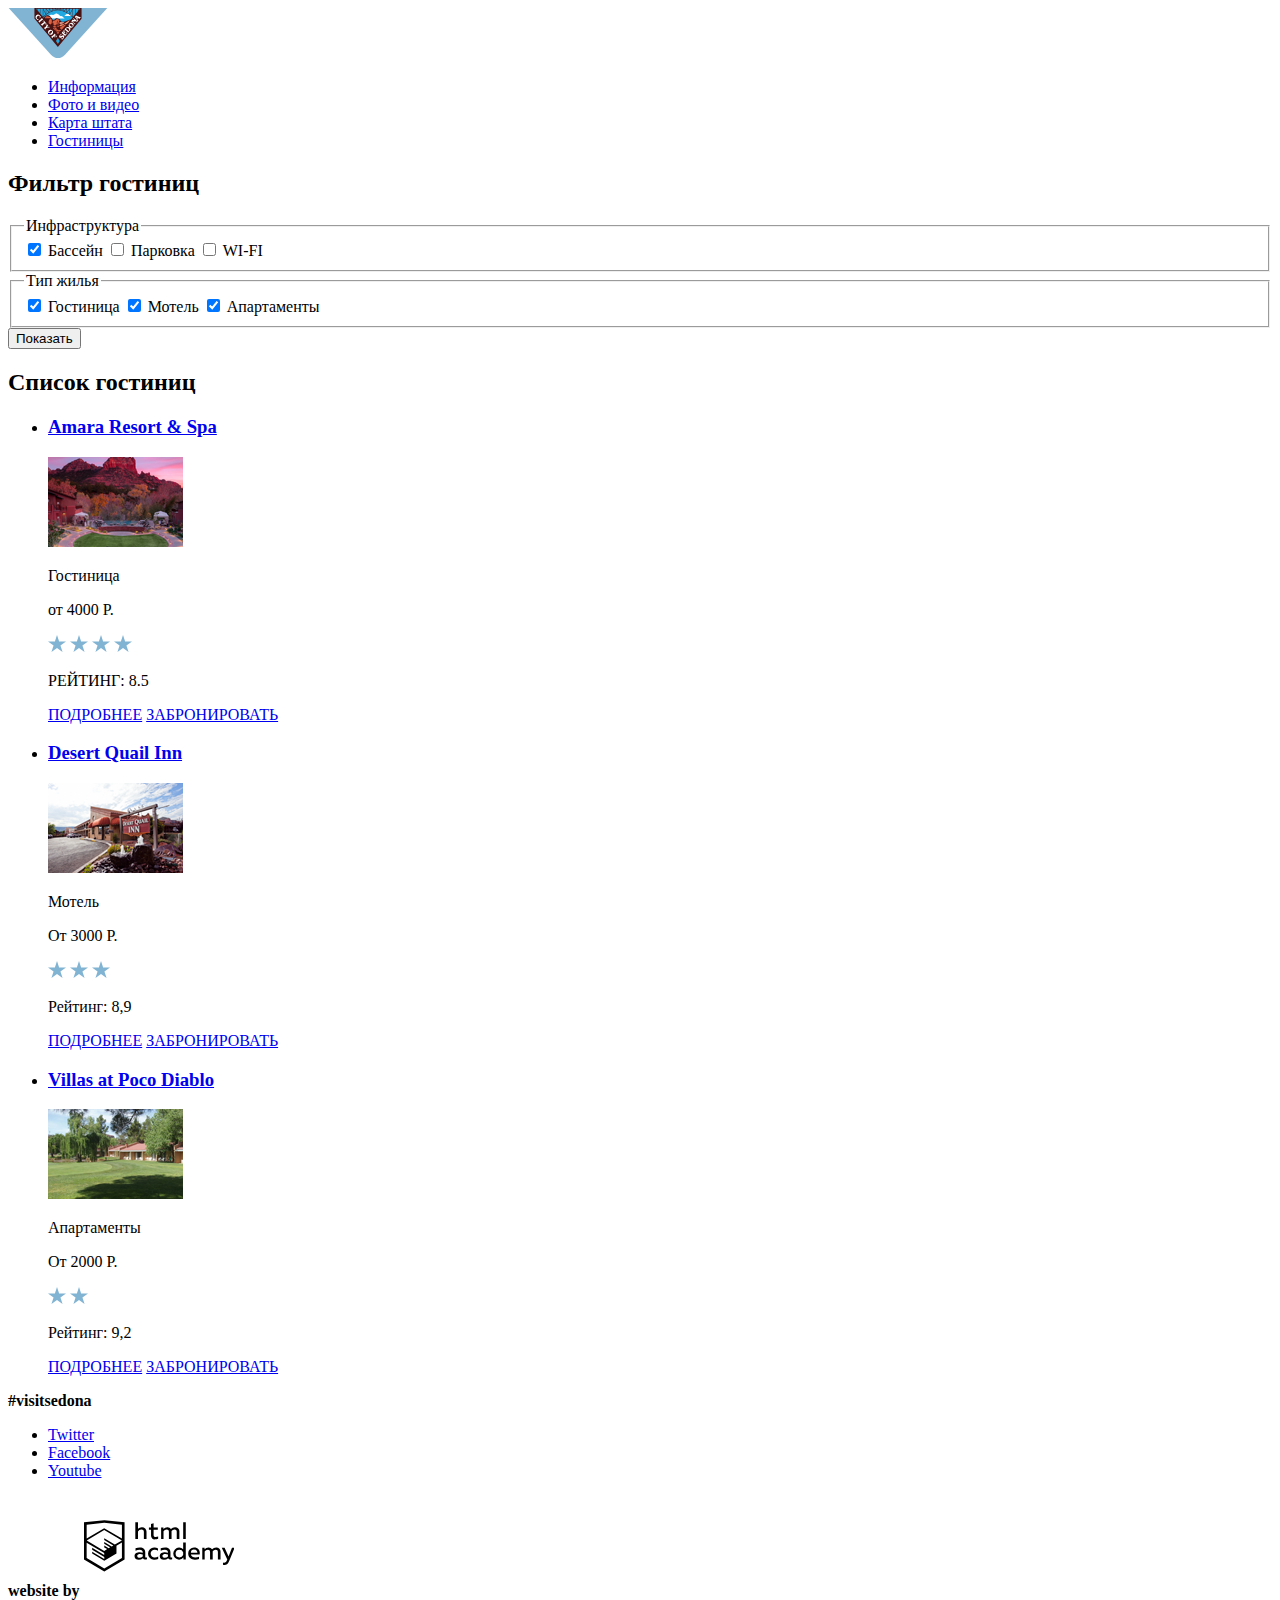
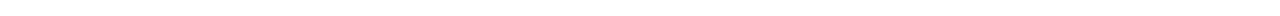
==== hotels.html @ fc9b0106 "Поправляет id и for" ====
<!DOCTYPE html>
<html lang="ru">

<head>
  <meta charset="utf-8">
  <title>HTML Academy: Седона</title>
</head>

<body>
  <header class="main-header">
    <nav class="main-menu">
      <a class="main-header-logo" href="index.html">
        <img src="img/logo.svg" width="100" height="50" alt="City of Sedona">
      </a>
      <ul class="site-navigation">
        <li><a href="info.html">Информация</a></li>
        <li><a href="photo.html">Фото и видео</a></li>
        <li><a href="map.html">Карта штата</a></li>
        <li class="site-hotels-current"><a href="hotels.html">Гостиницы</a></li>
      </ul>
    </nav>
  </header>
  <main class="container">
    <section class="filters">
      <h2 class="visually-hidden">Фильтр гостиниц</h2>
      <form action="https://echo.htmlacademy.ru" method="post">
        <fieldset>
          <legend>Инфраструктура</legend>
          <input type="checkbox" name="options-field" id="options-field-1" value="Бассейн" checked>
          <label for="options-field-1">Бассейн</label>
          <input type="checkbox" name="options-field" id="options-field-2" value="Парковка">
          <label for="options-field-2">Парковка</label>
          <input type="checkbox" name="options-field" id="options-field-3" value="WI-FI">
          <label for="options-field-3">WI-FI</label>
        </fieldset>

        <fieldset>
          <legend>Тип жилья</legend>
          <input type="checkbox" name="type-field" id="type-field-1" value="Гостиница" checked>
          <label for="type-field-1">Гостиница</label>
          <input type="checkbox" name="type-field" id="type-field-2" value="Мотель" checked>
          <label for="type-field-2">Мотель</label>
          <input type="checkbox" name="type-field" id="type-field-3" value="Апартаменты" checked>
          <label for="type-field-3">Апартаменты</label>
        </fieldset>
        <button type="submit" class="search">Показать</button>
      </form>
    </section>

    <section class="found">
      <h2 class="visually-hidden">Список гостиниц</h2>
      <ul class="found-list">
        <li class="found-hotel">
          <h3>
            <a href="found-hotel.html">Amara Resort & Spa</a>
          </h3>
          <img src="img/photo-hotel-amara.png" alt="Amara Resort & Spa">
          <p class="type">Гостиница</p>
          <p class="price">от 4000 Р.</p>
          <p class="star">
            <img src="img/star.svg" alt="4 звезды">
            <img src="img/star.svg" alt="">
            <img src="img/star.svg" alt="">
            <img src="img/star.svg" v>
          </p>
          <p class="rating">РЕЙТИНГ: 8.5</p>
          <p class="hotel-buttons">
            <a class="about-hotel" href="#">ПОДРОБНЕЕ</a>
            <a class="hotel-book" href="#">ЗАБРОНИРОВАТЬ</a>
          </p>
        </li>

        <li class="found-hotel">
          <h3>
            <a href="found-hotel.html">Desert Quail Inn</a>
          </h3>
          <img src="img/photo-hotel-desert.png" alt="Desert Quail Inn">
          <p class="type">Мотель</p>
          <p class="price">От 3000 Р.</p>
          <p class="star">
            <img src="img/star.svg" alt="3 звезды">
            <img src="img/star.svg" alt="">
            <img src="img/star.svg" alt="">
          </p>
          <p class="rating">Рейтинг: 8,9</p>
          <p class="hotel-buttons">
            <a class="about-hotel" href="#">ПОДРОБНЕЕ</a>
            <a class="hotel-book" href="#">ЗАБРОНИРОВАТЬ</a>
          </p>
        </li>

        <li class="found-hotel">
          <h3>
            <a href="found-hotel.html">Villas at Poco Diablo</a>
          </h3>
          <img src="img/photo-hotel-villas.png" alt="Villas at Poco Diablo">
          <p class="type">Апартаменты</p>
          <p class="price">От 2000 Р.</p>
          <p class="star">
            <img src="img/star.svg" alt="2 звезды">
            <img src="img/star.svg" alt="">
          </p>
          <p class="rating">Рейтинг: 9,2</p>
          <p class="hotel-buttons">
            <a class="about-hotel" href="#">ПОДРОБНЕЕ</a>
            <a class="hotel-book" href="#">ЗАБРОНИРОВАТЬ</a>
          </p>
        </li>
      </ul>
    </section>
  </main>

  <footer class="main-footer">
    <b class="visit">#visitsedona</b>
    <ul class="footer-social">
      <li><a class="social-button" href="#">Twitter</a></li>
      <li><a class="social-button" href="#">Facebook</a></li>
      <li><a class="social-button" href="#">Youtube</a></li>
    </ul>
    <p class="footer-copyright">
      <b>website by</b>
      <a href="https://htmlacademy.ru/intensive/htmlcss">
        <img src="img/logo-develop.svg" width="150" height="100" alt="HTML Academy">
      </a>
    </p>
  </footer>
</body>

</html>
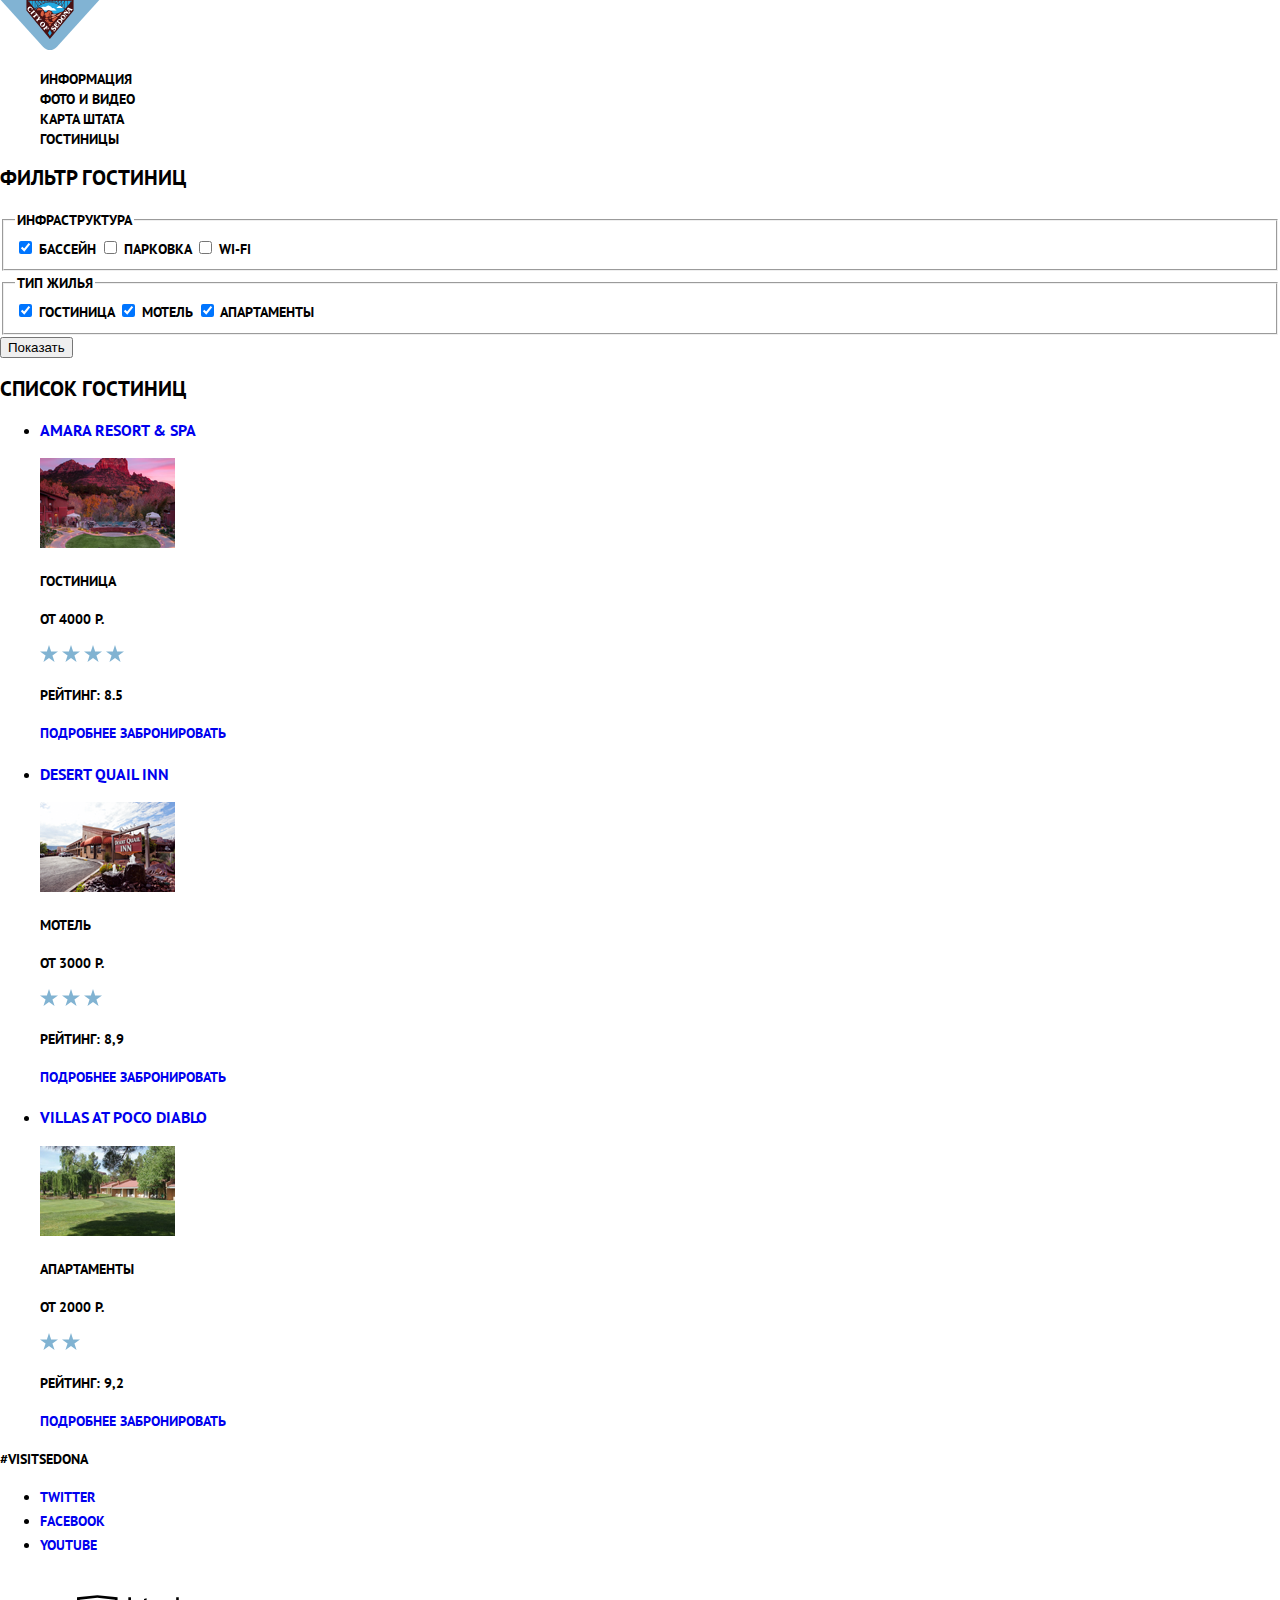
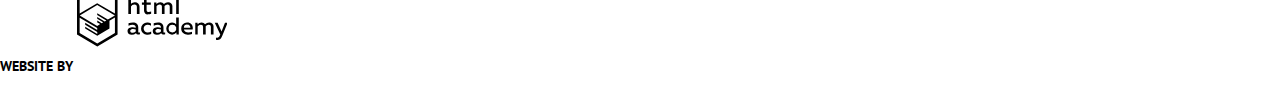
==== commit 0012f62f: "CSS" ====
--- a/hotels.html
+++ b/hotels.html
@@ -4,6 +4,8 @@
 <head>
   <meta charset="utf-8">
   <title>HTML Academy: Седона</title>
+  <link href="https://fonts.googleapis.com/css?family=PT+Sans:400,700&amp;subset=latin,cyrillic" rel="stylesheet">
+  <link href="css/style.css" rel="stylesheet">
 </head>
 
 <body>
@@ -61,7 +63,7 @@
             <img src="img/star.svg" alt="4 звезды">
             <img src="img/star.svg" alt="">
             <img src="img/star.svg" alt="">
-            <img src="img/star.svg" v>
+            <img src="img/star.svg" alt="">
           </p>
           <p class="rating">РЕЙТИНГ: 8.5</p>
           <p class="hotel-buttons">
--- a/css/style.css
+++ b/css/style.css
@@ -0,0 +1,64 @@
+body {
+  margin: 0;
+  padding: 0;
+
+  font-family: "PT Sans", Arial, sans-serif;
+  font-size: 14px;
+  line-height: 24px;
+  font-weight: 700;
+  color: #000000;
+  text-transform: uppercase;
+
+  background-color: #ffffff;
+  /*background-image: url("img/background-photo-main.jpg");*/
+  background-position: top center;
+  background-repeat: no-repeat;
+}
+
+a {
+  text-decoration: none;
+}
+
+.main-menu {
+  font-size: 14px;
+   line-height: 20px;
+   color: #000000;
+   background-color: #ffffff;
+}
+
+.site-navigation {
+  list-style: none;
+}
+.site-navigation a {
+  color: #000000;
+}
+
+.site-navigation a:hover {
+  color: #81b3d2;
+}
+
+.site-navigation a:focus {
+  color: rgba(0, 0, 0, 0.3);
+}
+
+.features-list {
+  list-style: none;
+}
+
+.feature-item {
+  text-align: center;
+  }
+
+.featured-item h3 {
+  font-size: 21px;
+  line-height: 25px;
+  font-weight: bold;
+  color: #ffffff;
+}
+
+.featured-item-in h3 {
+  font-size: 21px;
+  line-height: 25px;
+  font-weight: bold;
+  color: #000000;
+}
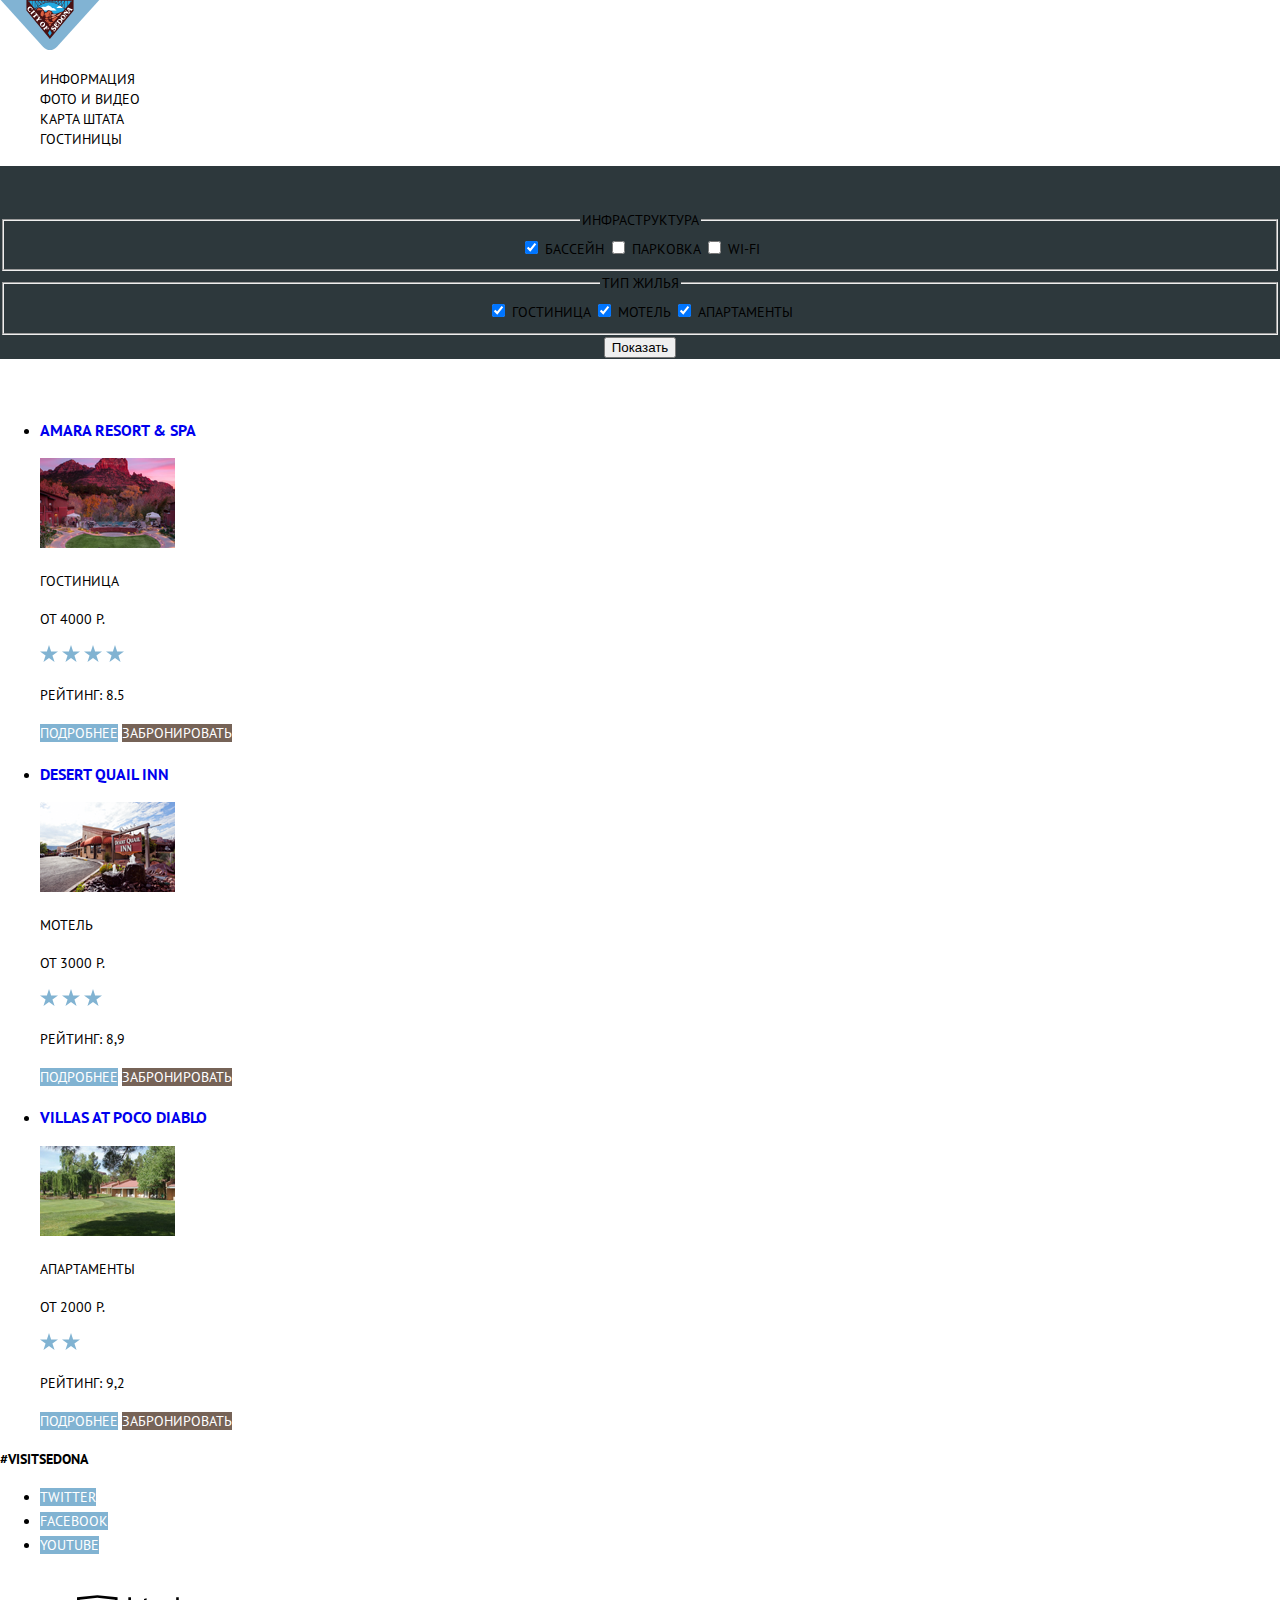
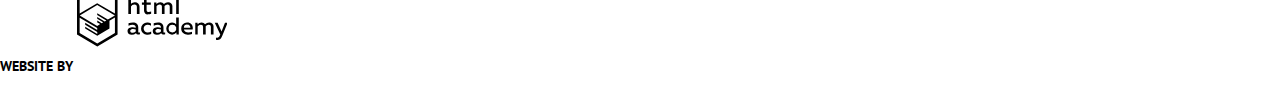
==== commit d07d1ee0: "Убрал ненужные аттрибуты на странице index" ====
--- a/hotels.html
+++ b/hotels.html
@@ -45,7 +45,7 @@
           <input type="checkbox" name="type-field" id="type-field-3" value="Апартаменты" checked>
           <label for="type-field-3">Апартаменты</label>
         </fieldset>
-        <button type="submit" class="search">Показать</button>
+        <button type="submit" class="show">Показать</button>
       </form>
     </section>
 
--- a/css/style.css
+++ b/css/style.css
@@ -5,12 +5,11 @@
   font-family: "PT Sans", Arial, sans-serif;
   font-size: 14px;
   line-height: 24px;
-  font-weight: 700;
   color: #000000;
   text-transform: uppercase;
 
   background-color: #ffffff;
-  /*background-image: url("img/background-photo-main.jpg");*/
+  background-image: url("img/background-photo-main.PNG")/*;перенести в section*/
   background-position: top center;
   background-repeat: no-repeat;
 }
@@ -62,3 +61,48 @@
   font-weight: bold;
   color: #000000;
 }
+
+.visually-hidden {
+  visibility: hidden;
+}
+
+.intro {
+  background-image: url("../img//background-photo-main.PNG");
+  background-color: #2D383C;
+  background-repeat: no-repeat;
+  text-align: center;
+  background-size: 100%;
+}
+
+.search-hotels {
+  background-color: #766357;
+  color: white;
+}
+
+.search {
+  background-color: #81b3d2;
+  color: white;
+}
+
+.filters {
+  background-image: url("../img//filter-background-hotels.PNG");
+  background-color: #2D383C;
+  background-repeat: no-repeat;
+  text-align: center;
+  background-size: 100%;
+}
+
+.about-hotel {
+  background-color: #81b3d2;
+  color: white;
+}
+
+.hotel-book {
+  background-color: #766357;
+  color: white;
+}
+
+.social-button {
+  background-color: #81b3d2;
+  color: white;
+}
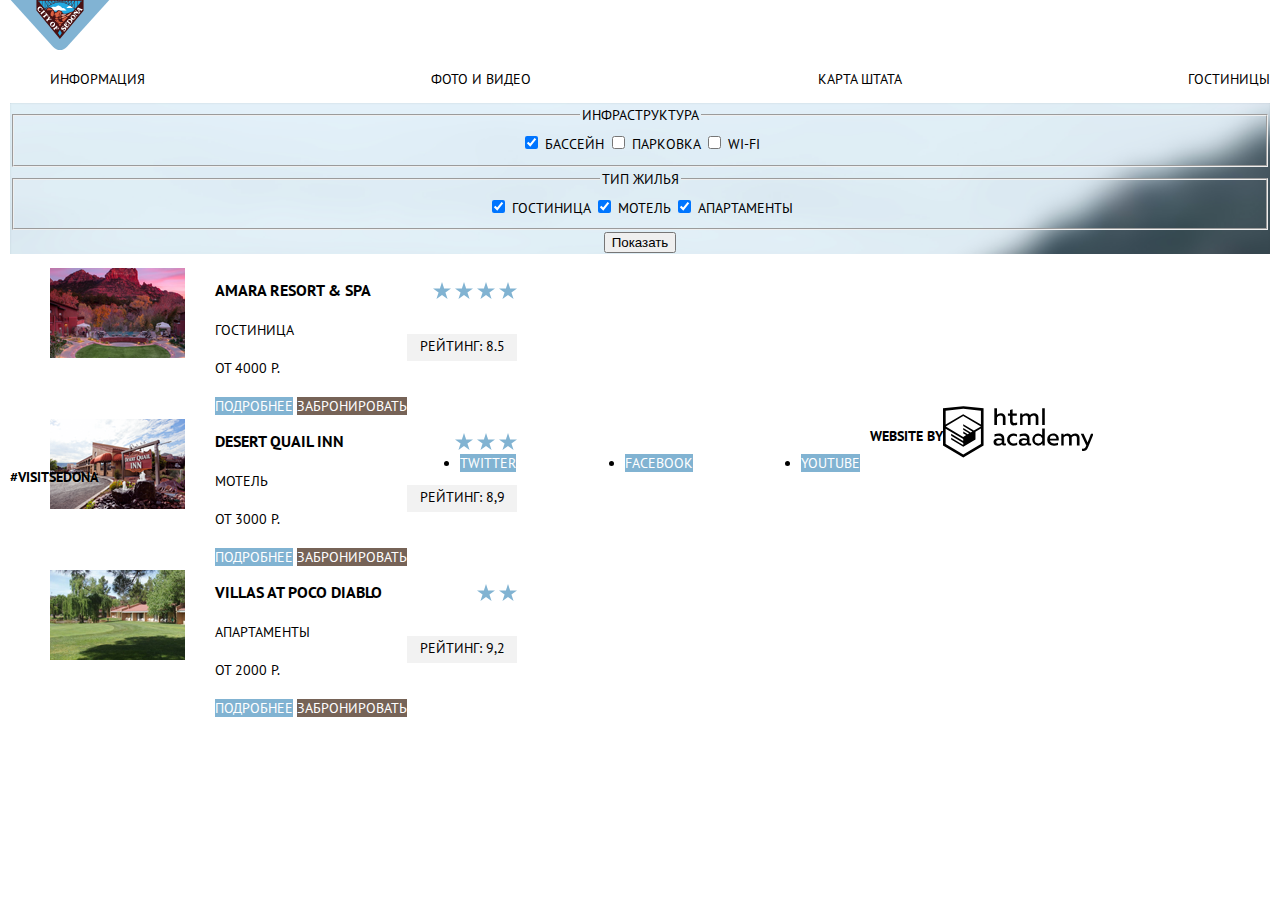
==== commit f507c68a: "Добавил flex отелям" ====
--- a/hotels.html
+++ b/hotels.html
@@ -9,6 +9,8 @@
 </head>
 
 <body>
+  <div class="container">
+
   <header class="main-header">
     <nav class="main-menu">
       <a class="main-header-logo" href="index.html">
@@ -22,7 +24,7 @@
       </ul>
     </nav>
   </header>
-  <main class="container">
+  <main>
     <section class="filters">
       <h2 class="visually-hidden">Фильтр гостиниц</h2>
       <form action="https://echo.htmlacademy.ru" method="post">
@@ -53,12 +55,19 @@
       <h2 class="visually-hidden">Список гостиниц</h2>
       <ul class="found-list">
         <li class="found-hotel">
+          <img src="img/photo-hotel-amara.png" alt="Amara Resort & Spa">
+          <div class="hotel-container-1">
           <h3>
             <a href="found-hotel.html">Amara Resort & Spa</a>
           </h3>
-          <img src="img/photo-hotel-amara.png" alt="Amara Resort & Spa">
           <p class="type">Гостиница</p>
           <p class="price">от 4000 Р.</p>
+          <p class="hotel-buttons">
+            <a class="about-hotel" href="#">ПОДРОБНЕЕ</a>
+            <a class="hotel-book" href="#">ЗАБРОНИРОВАТЬ</a>
+          </p>
+          </div>
+          <div class="hotel-container-2">
           <p class="star">
             <img src="img/star.svg" alt="4 звезды">
             <img src="img/star.svg" alt="">
@@ -66,47 +75,52 @@
             <img src="img/star.svg" alt="">
           </p>
           <p class="rating">РЕЙТИНГ: 8.5</p>
+          </div>
+        </li>
+
+        <li class="found-hotel">
+          <img src="img/photo-hotel-desert.png" alt="Desert Quail Inn">
+          <div class="hotel-container-1">
+          <h3>
+            <a href="found-hotel.html">Desert Quail Inn</a>
+          </h3>
+          <p class="type">Мотель</p>
+          <p class="price">От 3000 Р.</p>
           <p class="hotel-buttons">
             <a class="about-hotel" href="#">ПОДРОБНЕЕ</a>
             <a class="hotel-book" href="#">ЗАБРОНИРОВАТЬ</a>
           </p>
-        </li>
-
-        <li class="found-hotel">
-          <h3>
-            <a href="found-hotel.html">Desert Quail Inn</a>
-          </h3>
-          <img src="img/photo-hotel-desert.png" alt="Desert Quail Inn">
-          <p class="type">Мотель</p>
-          <p class="price">От 3000 Р.</p>
+          </div>
+          <div class="hotel-container-2">
           <p class="star">
             <img src="img/star.svg" alt="3 звезды">
             <img src="img/star.svg" alt="">
             <img src="img/star.svg" alt="">
           </p>
           <p class="rating">Рейтинг: 8,9</p>
+          </div>
+        </li>
+
+        <li class="found-hotel">
+          <img src="img/photo-hotel-villas.png" alt="Villas at Poco Diablo">
+          <div class="hotel-container-1">
+          <h3>
+            <a href="found-hotel.html">Villas at Poco Diablo</a>
+          </h3>
+          <p class="type">Апартаменты</p>
+          <p class="price">От 2000 Р.</p>
           <p class="hotel-buttons">
             <a class="about-hotel" href="#">ПОДРОБНЕЕ</a>
             <a class="hotel-book" href="#">ЗАБРОНИРОВАТЬ</a>
           </p>
-        </li>
-
-        <li class="found-hotel">
-          <h3>
-            <a href="found-hotel.html">Villas at Poco Diablo</a>
-          </h3>
-          <img src="img/photo-hotel-villas.png" alt="Villas at Poco Diablo">
-          <p class="type">Апартаменты</p>
-          <p class="price">От 2000 Р.</p>
+          </div>
+          <div class="hotel-container-2">
           <p class="star">
             <img src="img/star.svg" alt="2 звезды">
             <img src="img/star.svg" alt="">
           </p>
           <p class="rating">Рейтинг: 9,2</p>
-          <p class="hotel-buttons">
-            <a class="about-hotel" href="#">ПОДРОБНЕЕ</a>
-            <a class="hotel-book" href="#">ЗАБРОНИРОВАТЬ</a>
-          </p>
+          </div>
         </li>
       </ul>
     </section>
@@ -126,6 +140,8 @@
       </a>
     </p>
   </footer>
+
+</div>
 </body>
 
 </html>
--- a/css/style.css
+++ b/css/style.css
@@ -14,8 +14,36 @@
   background-repeat: no-repeat;
 }
 
+.container {
+  width: auto;
+  margin: 0 auto;
+  padding: 0 10px;
+  background-color: none;
+}
+
 a {
   text-decoration: none;
+}
+
+.logo {
+  align-items: center;
+}
+
+.img {
+  max-width: 100%;
+  height: auto;
+}
+
+.visually-hidden:not(:focus):not(:active) {
+  position: absolute;
+  width: 1px;
+  height: 1px;
+  border: 0;
+  padding: 0;
+  white-space: nowrap;
+  clip-path: inset(100%);
+  clip: rect(0 0 0 0);
+  overflow: hidden;
 }
 
 .main-menu {
@@ -23,13 +51,43 @@
    line-height: 20px;
    color: #000000;
    background-color: #ffffff;
+
+   display: flex;
+   flex-direction: column;
 }
 
 .site-navigation {
   list-style: none;
-}
+  display: flex;
+  justify-content: space-between;
+}
+
 .site-navigation a {
   color: #000000;
+}
+
+.navigation-item-1 {
+  align-items: left;
+  width: 25%;
+  padding-left: 72px;
+  padding-right: 72px;
+}
+
+.navigation-item-2 {
+  align-items: left;
+  width: 25%;
+}
+
+.navigation-item-3 {
+  align-items: right;
+  width: 25%;
+}
+
+.navigation-item-4 {
+  align-items: right;
+  width: 25%;
+  padding-left: 72px;
+  padding-right: 72px;
 }
 
 .site-navigation a:hover {
@@ -40,12 +98,19 @@
   color: rgba(0, 0, 0, 0.3);
 }
 
+
 .features-list {
   list-style: none;
+  margin: 0;
+  padding: 0;
+}
+
+.features {
+  text-align: center;
 }
 
 .feature-item {
-  text-align: center;
+  width: 400px;
   }
 
 .featured-item h3 {
@@ -62,12 +127,8 @@
   color: #000000;
 }
 
-.visually-hidden {
-  visibility: hidden;
-}
-
 .intro {
-  background-image: url("../img//background-photo-main.PNG");
+  background-image: url("../img//background-photo-main.png");
   background-color: #2D383C;
   background-repeat: no-repeat;
   text-align: center;
@@ -77,19 +138,66 @@
 .search-hotels {
   background-color: #766357;
   color: white;
+  border: 0;
 }
 
 .search {
   background-color: #81b3d2;
   color: white;
+  border: 0;
 }
 
 .filters {
-  background-image: url("../img//filter-background-hotels.PNG");
+  background-image: url("../img//filter-background-hotels.png");
   background-color: #2D383C;
   background-repeat: no-repeat;
   text-align: center;
   background-size: 100%;
+
+  display: flex;
+  flex-direction: column;
+}
+
+.found-list {
+border-top: 1px;
+border-color: rgba(0, 1, 1, 0.2);
+height:  87px;
+
+display: flex;
+flex-direction: column;
+
+}
+
+.found-hotel {
+  height: 151px;
+
+  display: flex;
+  flex-direction: row;
+}
+
+.found-hotel > img {
+  width: 135px;
+  height: 90px;
+}
+
+.hotel-container-1 > h3 > a {
+  color: #000000;
+}
+
+.hotel-container-1 {
+  display: flex;
+  flex-direction: column;
+
+  padding-left: 30px;
+  line-height: 10px;
+}
+
+.hotel-container-2 {
+  display: flex;
+  flex-direction: column;
+  text-align: right;
+
+  padding-right: 72px;
 }
 
 .about-hotel {
@@ -102,6 +210,57 @@
   color: white;
 }
 
+.rating {
+  background-color: #f2f2f2;
+  width: 110px;
+  height: 27px;
+  text-align: center;
+}
+
+.proposal {
+  text-align: center;
+}
+
+.modal.modal-search {
+  items-align: center;
+  width: 568px;
+  height: 86px;
+  border: 0;
+}
+.main-footer {
+  background: none;
+  min-height: 120px;
+  display: flex;
+  flex-direction: row;
+  justify-content: space-between;
+  align-items: flex-end;
+}
+
+.visit {
+  margin: 0;
+  width: 400px;
+
+  display: flex;
+  align-items: center;
+}
+
+.footer-social {
+  width: 400px;
+
+  display: flex;
+  align-items: center;
+  flex-direction: row;
+  justify-content: space-between;
+}
+
+.footer-copyright {
+  margin: 0;
+  width: 400px;
+
+  display: flex;
+  align-items: center;
+}
+
 .social-button {
   background-color: #81b3d2;
   color: white;
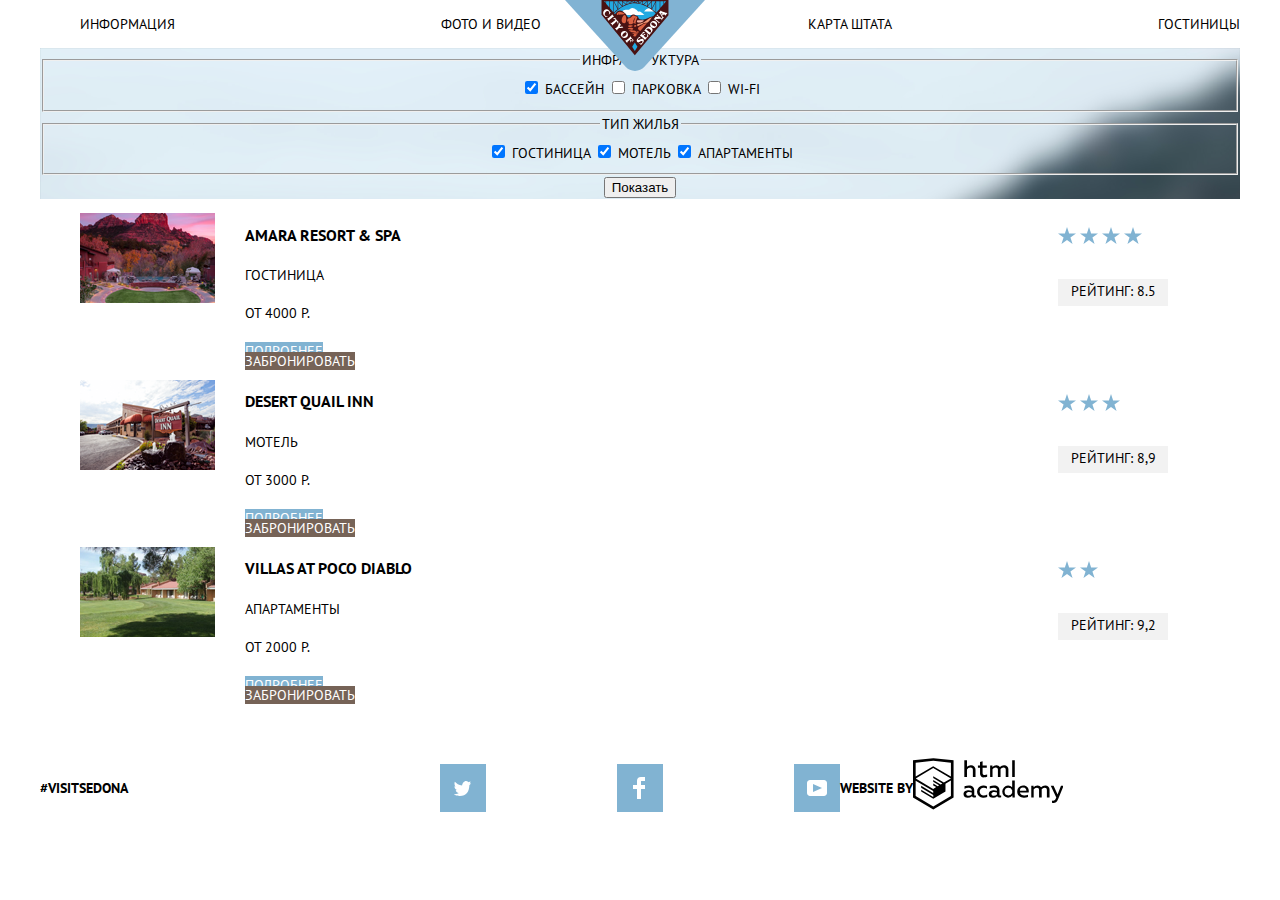
==== commit 79651a7b: "Исправления" ====
--- a/hotels.html
+++ b/hotels.html
@@ -13,8 +13,8 @@
 
   <header class="main-header">
     <nav class="main-menu">
-      <a class="main-header-logo" href="index.html">
-        <img src="img/logo.svg" width="100" height="50" alt="City of Sedona">
+      <a class="logo" href="index.html">
+        <img src="img/logo.svg" width="140" height="71" alt="City of Sedona">
       </a>
       <ul class="site-navigation">
         <li><a href="info.html">Информация</a></li>
@@ -129,9 +129,9 @@
   <footer class="main-footer">
     <b class="visit">#visitsedona</b>
     <ul class="footer-social">
-      <li><a class="social-button" href="#">Twitter</a></li>
-      <li><a class="social-button" href="#">Facebook</a></li>
-      <li><a class="social-button" href="#">Youtube</a></li>
+      <li><a class="social-button" href="#"><img src="img/twitter.svg" class="twitter"/><span class="visually-hidden">Twitter</span></a></li>
+      <li><a class="social-button" href="#"><img src="img/fb-icon.svg" class="facebook"/><span class="visually-hidden">Facebook</span></a></li>
+      <li><a class="social-button" href="#"><img src="img/youtube.svg" class="youtube"/><span class="visually-hidden">Youtube</span></a></li>
     </ul>
     <p class="footer-copyright">
       <b>website by</b>
--- a/css/style.css
+++ b/css/style.css
@@ -15,10 +15,11 @@
 }
 
 .container {
-  width: auto;
+  width: 1200px;
   margin: 0 auto;
   padding: 0 10px;
   background-color: none;
+  justify-content: center;
 }
 
 a {
@@ -27,6 +28,8 @@
 
 .logo {
   align-items: center;
+  position: absolute;
+  transform: translate(525px);
 }
 
 .img {
@@ -66,29 +69,7 @@
   color: #000000;
 }
 
-.navigation-item-1 {
-  align-items: left;
-  width: 25%;
-  padding-left: 72px;
-  padding-right: 72px;
-}
-
-.navigation-item-2 {
-  align-items: left;
-  width: 25%;
-}
-
-.navigation-item-3 {
-  align-items: right;
-  width: 25%;
-}
-
-.navigation-item-4 {
-  align-items: right;
-  width: 25%;
-  padding-left: 72px;
-  padding-right: 72px;
-}
+
 
 .site-navigation a:hover {
   color: #81b3d2;
@@ -139,12 +120,18 @@
   background-color: #766357;
   color: white;
   border: 0;
+  margin: 0 auto;
+  width: 568px;
+  height: 86px;
 }
 
 .search {
   background-color: #81b3d2;
   color: white;
   border: 0;
+  margin: 0 auto;
+  width: 458px;
+  height: 58px;
 }
 
 .filters {
@@ -159,25 +146,21 @@
 }
 
 .found-list {
-border-top: 1px;
-border-color: rgba(0, 1, 1, 0.2);
-height:  87px;
-
-display: flex;
-flex-direction: column;
-
+  border-top: 1px;
+  border-color: rgba(0, 1, 1, 0.2);
 }
 
 .found-hotel {
-  height: 151px;
 
   display: flex;
   flex-direction: row;
+  justify-content: space-between;
 }
 
 .found-hotel > img {
   width: 135px;
   height: 90px;
+  margin-right: 30px;
 }
 
 .hotel-container-1 > h3 > a {
@@ -188,16 +171,16 @@
   display: flex;
   flex-direction: column;
 
-  padding-left: 30px;
   line-height: 10px;
+  margin-right: auto;
 }
 
 .hotel-container-2 {
   display: flex;
   flex-direction: column;
-  text-align: right;
 
   padding-right: 72px;
+  margin-left: 638px;
 }
 
 .about-hotel {
@@ -221,19 +204,28 @@
   text-align: center;
 }
 
-.modal.modal-search {
-  items-align: center;
+.modal.modal-search > form {
+  margin: 0 auto;
   width: 568px;
-  height: 86px;
-  border: 0;
-}
+  height: 395px;
+  padding: 55px;
+  margin-bottom: 30px;
+}
+
+.map {
+  margin: 0 auto;
+  width: 1200px;
+  height: 593px;
+  background-color: grey;
+}
+
 .main-footer {
   background: none;
   min-height: 120px;
   display: flex;
   flex-direction: row;
   justify-content: space-between;
-  align-items: flex-end;
+  align-items: center;
 }
 
 .visit {
@@ -246,7 +238,8 @@
 
 .footer-social {
   width: 400px;
-
+  padding: 0;
+  list-style: none;
   display: flex;
   align-items: center;
   flex-direction: row;
@@ -264,4 +257,23 @@
 .social-button {
   background-color: #81b3d2;
   color: white;
-}
+
+  display: block;
+  width: 46px;
+  height: 48px;
+}
+
+.twitter {
+  padding-top: 17px;
+  padding-left: 14px;
+}
+
+.facebook {
+  padding-top: 13px;
+  padding-left: 16px;
+}
+
+.youtube {
+  padding-top: 16px;
+  padding-left: 13px;
+}
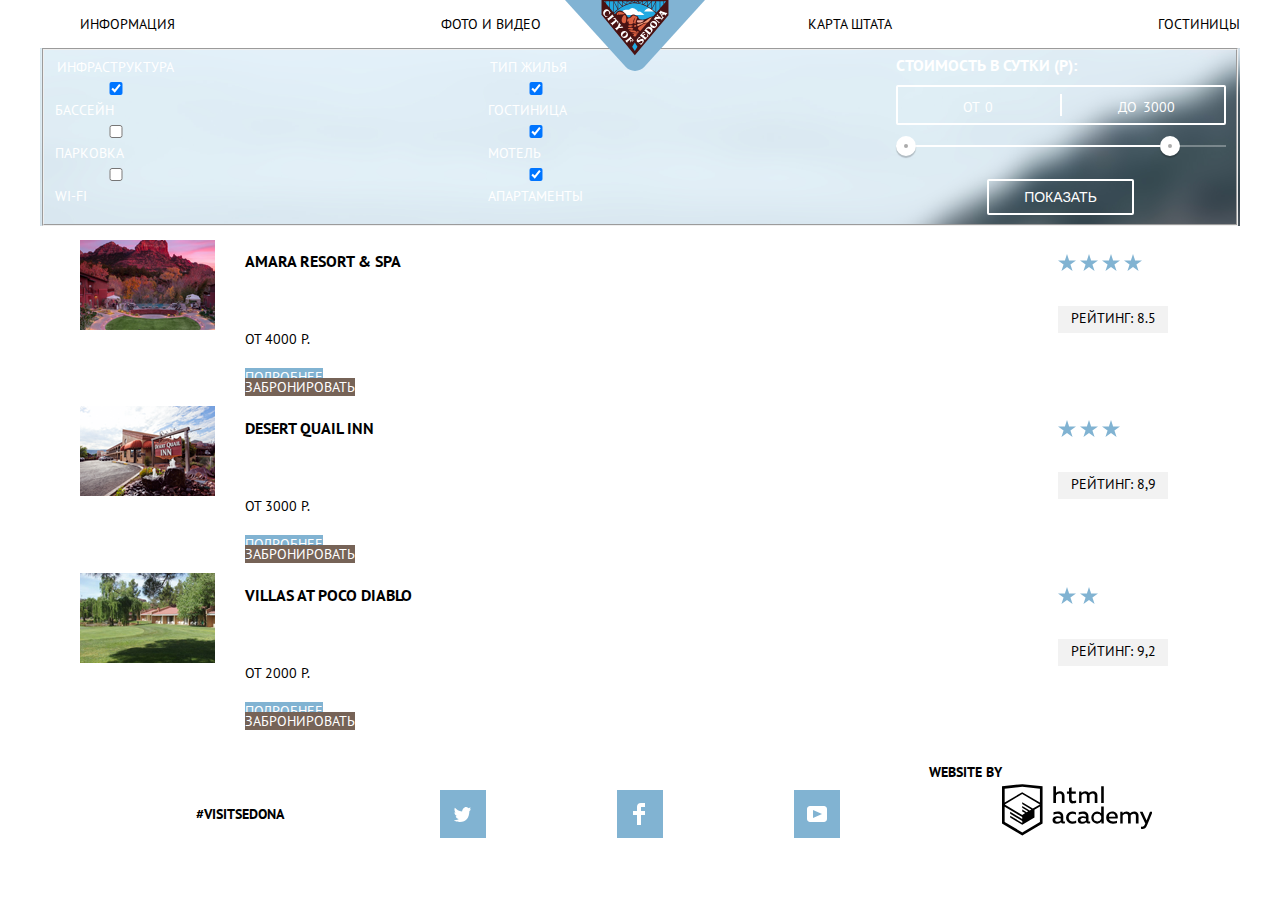
==== commit e255b194: "Добавляет сложный фильтр" ====
--- a/hotels.html
+++ b/hotels.html
@@ -11,137 +11,154 @@
 <body>
   <div class="container">
 
-  <header class="main-header">
-    <nav class="main-menu">
-      <a class="logo" href="index.html">
-        <img src="img/logo.svg" width="140" height="71" alt="City of Sedona">
-      </a>
-      <ul class="site-navigation">
-        <li><a href="info.html">Информация</a></li>
-        <li><a href="photo.html">Фото и видео</a></li>
-        <li><a href="map.html">Карта штата</a></li>
-        <li class="site-hotels-current"><a href="hotels.html">Гостиницы</a></li>
+    <header class="main-header">
+      <nav class="main-menu">
+        <a class="logo" href="index.html">
+          <img src="img/logo.svg" width="140" height="71" alt="City of Sedona">
+        </a>
+        <ul class="site-navigation">
+          <li><a href="info.html">Информация</a></li>
+          <li><a href="photo.html">Фото и видео</a></li>
+          <li><a href="map.html">Карта штата</a></li>
+          <li class="site-hotels-current"><a href="hotels.html">Гостиницы</a></li>
+        </ul>
+      </nav>
+    </header>
+    <main>
+      <section class="filters">
+        <h2 class="visually-hidden">Фильтр гостиниц</h2>
+        <form action="https://echo.htmlacademy.ru" method="post">
+          <fieldset class="filters-options">
+            <div class="infrastructure">
+              <legend>Инфраструктура</legend>
+              <input type="checkbox" name="options-field" id="options-field-1" value="Бассейн" checked>
+              <label for="options-field-1">Бассейн</label>
+              <input type="checkbox" name="options-field" id="options-field-2" value="Парковка">
+              <label for="options-field-2">Парковка</label>
+              <input type="checkbox" name="options-field" id="options-field-3" value="WI-FI">
+              <label for="options-field-3">WI-FI</label>
+            </div>
+
+            <div class="type">
+              <legend>Тип жилья</legend>
+              <input type="checkbox" name="type-field" id="type-field-1" value="Гостиница" checked>
+              <label for="type-field-1">Гостиница</label>
+              <input type="checkbox" name="type-field" id="type-field-2" value="Мотель" checked>
+              <label for="type-field-2">Мотель</label>
+              <input type="checkbox" name="type-field" id="type-field-3" value="Апартаменты" checked>
+              <label for="type-field-3">Апартаменты</label>
+            </div>
+
+            <div class="filter-range">
+              <div class="filter-range-title">Стоимость в сутки (р):</div>
+              <div class="price-controls">
+                <label class="min-price">от <input type="text" name="min-price" value="0"></label>
+                <label class="max-price">до <input type="text" name="max-price" value="3000"></label>
+              </div>
+              <div class="range-controls">
+                <div class="scale">
+                  <div class="bar"></div>
+                </div>
+                <div class="range-toggle range-toggle-min"></div>
+                <div class="range-toggle range-toggle-max"></div>
+              </div>
+              <button class="btn-transparent" type="submit">Показать</button>
+            </div>
+          </fieldset>
+        </form>
+      </section>
+
+      <section class="found">
+        <h2 class="visually-hidden">Список гостиниц</h2>
+        <ul class="found-list">
+          <li class="found-hotel">
+            <img src="img/photo-hotel-amara.png" alt="Amara Resort & Spa">
+            <div class="hotel-container-1">
+              <h3>
+                <a href="found-hotel.html">Amara Resort & Spa</a>
+              </h3>
+              <p class="type">Гостиница</p>
+              <p class="price">от 4000 Р.</p>
+              <p class="hotel-buttons">
+                <a class="about-hotel" href="#">ПОДРОБНЕЕ</a>
+                <a class="hotel-book" href="#">ЗАБРОНИРОВАТЬ</a>
+              </p>
+            </div>
+            <div class="hotel-container-2">
+              <p class="star">
+                <img src="img/star.svg" alt="4 звезды">
+                <img src="img/star.svg" alt="">
+                <img src="img/star.svg" alt="">
+                <img src="img/star.svg" alt="">
+              </p>
+              <p class="rating">РЕЙТИНГ: 8.5</p>
+            </div>
+          </li>
+
+          <li class="found-hotel">
+            <img src="img/photo-hotel-desert.png" alt="Desert Quail Inn">
+            <div class="hotel-container-1">
+              <h3>
+                <a href="found-hotel.html">Desert Quail Inn</a>
+              </h3>
+              <p class="type">Мотель</p>
+              <p class="price">От 3000 Р.</p>
+              <p class="hotel-buttons">
+                <a class="about-hotel" href="#">ПОДРОБНЕЕ</a>
+                <a class="hotel-book" href="#">ЗАБРОНИРОВАТЬ</a>
+              </p>
+            </div>
+            <div class="hotel-container-2">
+              <p class="star">
+                <img src="img/star.svg" alt="3 звезды">
+                <img src="img/star.svg" alt="">
+                <img src="img/star.svg" alt="">
+              </p>
+              <p class="rating">Рейтинг: 8,9</p>
+            </div>
+          </li>
+
+          <li class="found-hotel">
+            <img src="img/photo-hotel-villas.png" alt="Villas at Poco Diablo">
+            <div class="hotel-container-1">
+              <h3>
+                <a href="found-hotel.html">Villas at Poco Diablo</a>
+              </h3>
+              <p class="type">Апартаменты</p>
+              <p class="price">От 2000 Р.</p>
+              <p class="hotel-buttons">
+                <a class="about-hotel" href="#">ПОДРОБНЕЕ</a>
+                <a class="hotel-book" href="#">ЗАБРОНИРОВАТЬ</a>
+              </p>
+            </div>
+            <div class="hotel-container-2">
+              <p class="star">
+                <img src="img/star.svg" alt="2 звезды">
+                <img src="img/star.svg" alt="">
+              </p>
+              <p class="rating">Рейтинг: 9,2</p>
+            </div>
+          </li>
+        </ul>
+      </section>
+    </main>
+
+    <footer class="main-footer">
+      <b class="visit">#visitsedona</b>
+      <ul class="footer-social">
+        <li><a class="social-button" href="#"><img src="img/twitter.svg" class="twitter" /><span class="visually-hidden">Twitter</span></a></li>
+        <li><a class="social-button" href="#"><img src="img/fb-icon.svg" class="facebook" /><span class="visually-hidden">Facebook</span></a></li>
+        <li><a class="social-button" href="#"><img src="img/youtube.svg" class="youtube" /><span class="visually-hidden">Youtube</span></a></li>
       </ul>
-    </nav>
-  </header>
-  <main>
-    <section class="filters">
-      <h2 class="visually-hidden">Фильтр гостиниц</h2>
-      <form action="https://echo.htmlacademy.ru" method="post">
-        <fieldset>
-          <legend>Инфраструктура</legend>
-          <input type="checkbox" name="options-field" id="options-field-1" value="Бассейн" checked>
-          <label for="options-field-1">Бассейн</label>
-          <input type="checkbox" name="options-field" id="options-field-2" value="Парковка">
-          <label for="options-field-2">Парковка</label>
-          <input type="checkbox" name="options-field" id="options-field-3" value="WI-FI">
-          <label for="options-field-3">WI-FI</label>
-        </fieldset>
+      <p class="footer-copyright">
+        <b>website by</b>
+        <a href="https://htmlacademy.ru/intensive/htmlcss">
+          <img src="img/logo-develop.svg" width="150" height="100" alt="HTML Academy">
+        </a>
+      </p>
+    </footer>
 
-        <fieldset>
-          <legend>Тип жилья</legend>
-          <input type="checkbox" name="type-field" id="type-field-1" value="Гостиница" checked>
-          <label for="type-field-1">Гостиница</label>
-          <input type="checkbox" name="type-field" id="type-field-2" value="Мотель" checked>
-          <label for="type-field-2">Мотель</label>
-          <input type="checkbox" name="type-field" id="type-field-3" value="Апартаменты" checked>
-          <label for="type-field-3">Апартаменты</label>
-        </fieldset>
-        <button type="submit" class="show">Показать</button>
-      </form>
-    </section>
-
-    <section class="found">
-      <h2 class="visually-hidden">Список гостиниц</h2>
-      <ul class="found-list">
-        <li class="found-hotel">
-          <img src="img/photo-hotel-amara.png" alt="Amara Resort & Spa">
-          <div class="hotel-container-1">
-          <h3>
-            <a href="found-hotel.html">Amara Resort & Spa</a>
-          </h3>
-          <p class="type">Гостиница</p>
-          <p class="price">от 4000 Р.</p>
-          <p class="hotel-buttons">
-            <a class="about-hotel" href="#">ПОДРОБНЕЕ</a>
-            <a class="hotel-book" href="#">ЗАБРОНИРОВАТЬ</a>
-          </p>
-          </div>
-          <div class="hotel-container-2">
-          <p class="star">
-            <img src="img/star.svg" alt="4 звезды">
-            <img src="img/star.svg" alt="">
-            <img src="img/star.svg" alt="">
-            <img src="img/star.svg" alt="">
-          </p>
-          <p class="rating">РЕЙТИНГ: 8.5</p>
-          </div>
-        </li>
-
-        <li class="found-hotel">
-          <img src="img/photo-hotel-desert.png" alt="Desert Quail Inn">
-          <div class="hotel-container-1">
-          <h3>
-            <a href="found-hotel.html">Desert Quail Inn</a>
-          </h3>
-          <p class="type">Мотель</p>
-          <p class="price">От 3000 Р.</p>
-          <p class="hotel-buttons">
-            <a class="about-hotel" href="#">ПОДРОБНЕЕ</a>
-            <a class="hotel-book" href="#">ЗАБРОНИРОВАТЬ</a>
-          </p>
-          </div>
-          <div class="hotel-container-2">
-          <p class="star">
-            <img src="img/star.svg" alt="3 звезды">
-            <img src="img/star.svg" alt="">
-            <img src="img/star.svg" alt="">
-          </p>
-          <p class="rating">Рейтинг: 8,9</p>
-          </div>
-        </li>
-
-        <li class="found-hotel">
-          <img src="img/photo-hotel-villas.png" alt="Villas at Poco Diablo">
-          <div class="hotel-container-1">
-          <h3>
-            <a href="found-hotel.html">Villas at Poco Diablo</a>
-          </h3>
-          <p class="type">Апартаменты</p>
-          <p class="price">От 2000 Р.</p>
-          <p class="hotel-buttons">
-            <a class="about-hotel" href="#">ПОДРОБНЕЕ</a>
-            <a class="hotel-book" href="#">ЗАБРОНИРОВАТЬ</a>
-          </p>
-          </div>
-          <div class="hotel-container-2">
-          <p class="star">
-            <img src="img/star.svg" alt="2 звезды">
-            <img src="img/star.svg" alt="">
-          </p>
-          <p class="rating">Рейтинг: 9,2</p>
-          </div>
-        </li>
-      </ul>
-    </section>
-  </main>
-
-  <footer class="main-footer">
-    <b class="visit">#visitsedona</b>
-    <ul class="footer-social">
-      <li><a class="social-button" href="#"><img src="img/twitter.svg" class="twitter"/><span class="visually-hidden">Twitter</span></a></li>
-      <li><a class="social-button" href="#"><img src="img/fb-icon.svg" class="facebook"/><span class="visually-hidden">Facebook</span></a></li>
-      <li><a class="social-button" href="#"><img src="img/youtube.svg" class="youtube"/><span class="visually-hidden">Youtube</span></a></li>
-    </ul>
-    <p class="footer-copyright">
-      <b>website by</b>
-      <a href="https://htmlacademy.ru/intensive/htmlcss">
-        <img src="img/logo-develop.svg" width="150" height="100" alt="HTML Academy">
-      </a>
-    </p>
-  </footer>
-
-</div>
+  </div>
 </body>
 
 </html>
--- a/css/style.css
+++ b/css/style.css
@@ -12,6 +12,7 @@
   background-image: url("img/background-photo-main.PNG")/*;перенести в section*/
   background-position: top center;
   background-repeat: no-repeat;
+  box-sizing: border-box;
 }
 
 .container {
@@ -138,9 +139,24 @@
   background-image: url("../img//filter-background-hotels.png");
   background-color: #2D383C;
   background-repeat: no-repeat;
-  text-align: center;
   background-size: 100%;
 
+}
+
+.filters-options {
+  display: flex;
+  flex-direction: row;
+  justify-content: space-between;
+}
+
+.infrastructure {
+  color: #ffffff;
+  display: flex;
+  flex-direction: column;
+}
+
+.type {
+  color: #ffffff;
   display: flex;
   flex-direction: column;
 }
@@ -233,7 +249,7 @@
   width: 400px;
 
   display: flex;
-  align-items: center;
+  justify-content: center;
 }
 
 .footer-social {
@@ -241,7 +257,7 @@
   padding: 0;
   list-style: none;
   display: flex;
-  align-items: center;
+  justify-content: center;
   flex-direction: row;
   justify-content: space-between;
 }
@@ -251,7 +267,7 @@
   width: 400px;
 
   display: flex;
-  align-items: center;
+  justify-content: center;
 }
 
 .social-button {
@@ -277,3 +293,138 @@
   padding-top: 16px;
   padding-left: 13px;
 }
+
+/*Сложный фильтр*/
+.filter-range {
+  width: 330px;
+
+  color: #ffffff;
+  text-transform: uppercase;
+}
+
+.filter-range-title {
+  margin-bottom: 9px;
+
+  font-weight: 600;
+  font-size: 16px;
+  line-height: 21px;
+}
+
+.price-controls {
+  position: relative;
+
+  height: 36px;
+  margin-bottom: 20px;
+
+  font-size: 0;
+
+  border: 2px solid #ffffff;
+  border-radius: 2px;
+}
+
+.price-controls::after {
+  content: "";
+  position: absolute;
+  top: 50%;
+  left: 50%;
+
+  width: 2px;
+  height: 22px;
+
+  background: #ffffff;
+  transform: translate(-50%, -50%);
+}
+
+.price-controls label {
+  display: inline-block;
+
+  font-size: 14px;
+  line-height: 38px;
+  vertical-align: top;
+
+  cursor: pointer;
+}
+
+.price-controls .min-price,
+.price-controls .max-price {
+  width: 90px;
+  padding-left: 65px;
+}
+
+.price-controls input {
+  width: 50px;
+  margin: 0;
+
+  color: inherit;
+  font: inherit;
+
+  background: none;
+  border: none;
+}
+
+.range-controls {
+  position: relative;
+
+  margin-bottom: 32px;
+}
+
+.range-controls .scale {
+  height: 2px;
+
+  background: rgba(255, 255, 255, 0.3);
+}
+
+.range-controls .bar {
+  width: 80%;
+  height: 2px;
+
+  background: #ffffff;
+}
+
+.range-toggle {
+  position: absolute;
+  top: -9px;
+
+  width: 4px;
+  height: 4px;
+
+  background: #ababab;
+  border: 8px solid #ffffff;
+  border-radius: 50%;
+  box-shadow: 0 2px 1px 0 rgba(0, 1, 1, 0.2);
+  cursor: pointer;
+}
+
+.range-toggle:hover {
+  background: #1c4f80;
+}
+
+.range-toggle-min {
+  left: 0;
+}
+
+.range-toggle-max {
+  left: 80%;
+}
+
+.btn-transparent {
+  display: block;
+  margin: 0 auto;
+  padding: 6px 35px;
+
+  font-size: 14px;
+  line-height: 20px;
+  color: #ffffff;
+  text-transform: uppercase;
+
+  background: transparent;
+  border: 2px solid #ffffff;
+  border-radius: 2px;
+  cursor: pointer;
+}
+
+.btn-transparent:hover {
+  color: #000000;
+
+  background: #ffffff;
+}
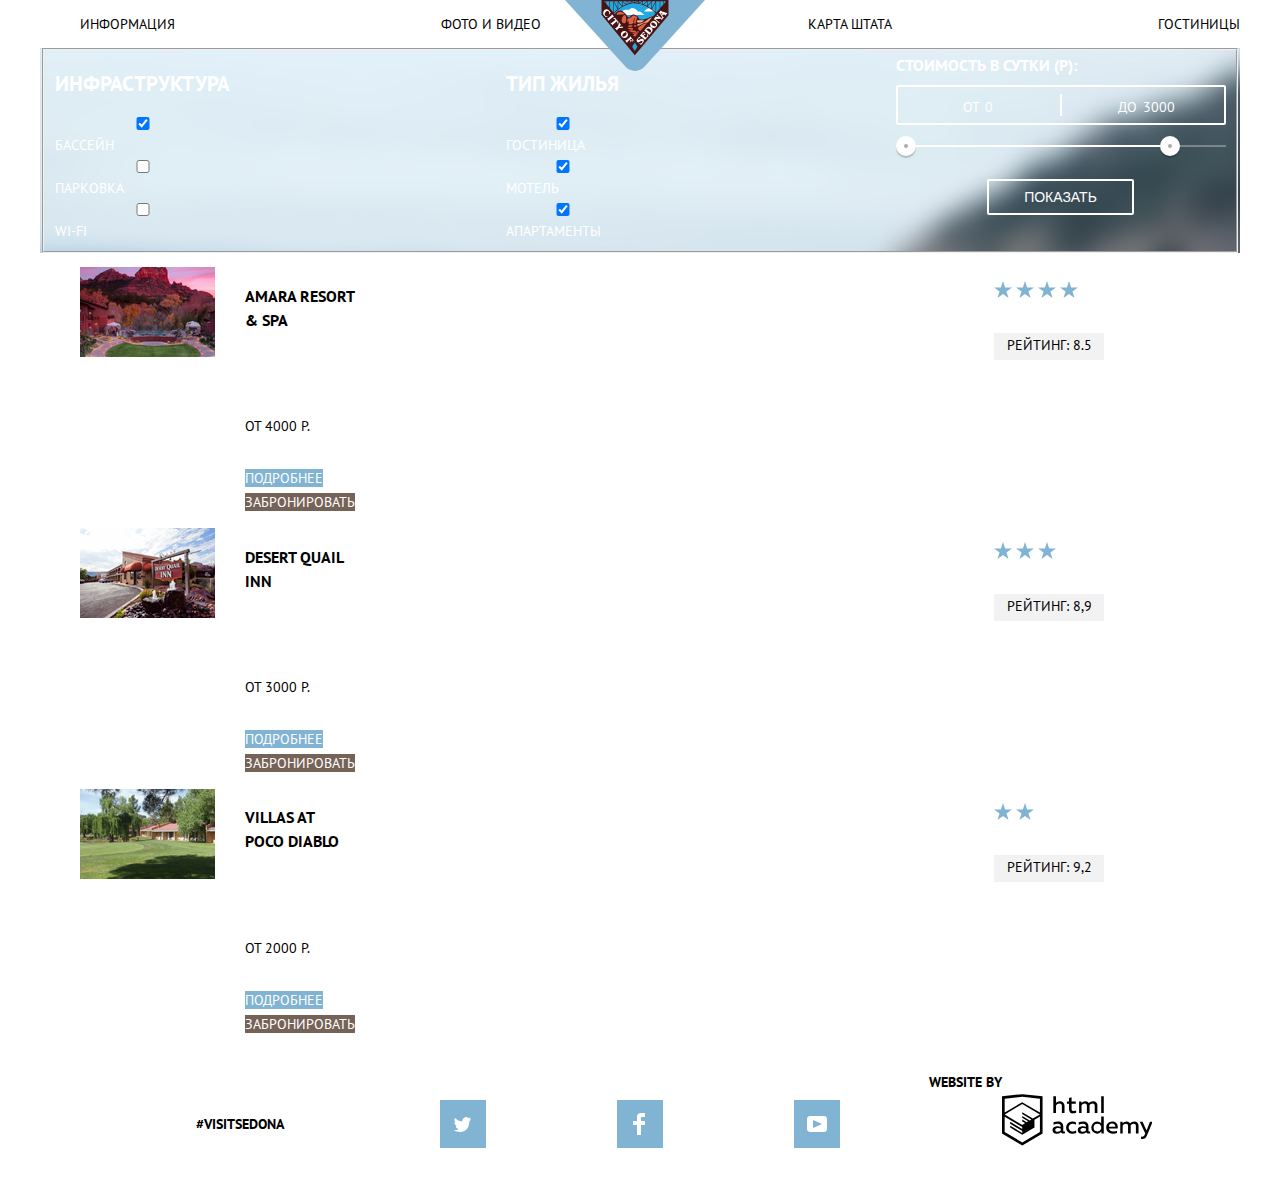
==== commit bffd982b: "1" ====
--- a/hotels.html
+++ b/hotels.html
@@ -30,7 +30,7 @@
         <form action="https://echo.htmlacademy.ru" method="post">
           <fieldset class="filters-options">
             <div class="infrastructure">
-              <legend>Инфраструктура</legend>
+              <h2>Инфраструктура</h2>
               <input type="checkbox" name="options-field" id="options-field-1" value="Бассейн" checked>
               <label for="options-field-1">Бассейн</label>
               <input type="checkbox" name="options-field" id="options-field-2" value="Парковка">
@@ -40,7 +40,7 @@
             </div>
 
             <div class="type">
-              <legend>Тип жилья</legend>
+              <h2>Тип жилья</h2>
               <input type="checkbox" name="type-field" id="type-field-1" value="Гостиница" checked>
               <label for="type-field-1">Гостиница</label>
               <input type="checkbox" name="type-field" id="type-field-2" value="Мотель" checked>
@@ -146,9 +146,9 @@
     <footer class="main-footer">
       <b class="visit">#visitsedona</b>
       <ul class="footer-social">
-        <li><a class="social-button" href="#"><img src="img/twitter.svg" class="twitter" /><span class="visually-hidden">Twitter</span></a></li>
-        <li><a class="social-button" href="#"><img src="img/fb-icon.svg" class="facebook" /><span class="visually-hidden">Facebook</span></a></li>
-        <li><a class="social-button" href="#"><img src="img/youtube.svg" class="youtube" /><span class="visually-hidden">Youtube</span></a></li>
+        <li><a class="social-button" href="#"><img src="img/twitter.svg" class="twitter" alt="twitter"/><span class="visually-hidden">Twitter</span></a></li>
+        <li><a class="social-button" href="#"><img src="img/fb-icon.svg" class="facebook" alt="facebook"/><span class="visually-hidden">Facebook</span></a></li>
+        <li><a class="social-button" href="#"><img src="img/youtube.svg" class="youtube" alt="youtube"/><span class="visually-hidden">Youtube</span></a></li>
       </ul>
       <p class="footer-copyright">
         <b>website by</b>
--- a/css/style.css
+++ b/css/style.css
@@ -187,7 +187,7 @@
   display: flex;
   flex-direction: column;
 
-  line-height: 10px;
+  /*line-height: 10px;*/
   margin-right: auto;
 }
 
@@ -197,11 +197,13 @@
 
   padding-right: 72px;
   margin-left: 638px;
+  width: 300px;
 }
 
 .about-hotel {
   background-color: #81b3d2;
   color: white;
+
 }
 
 .hotel-book {
